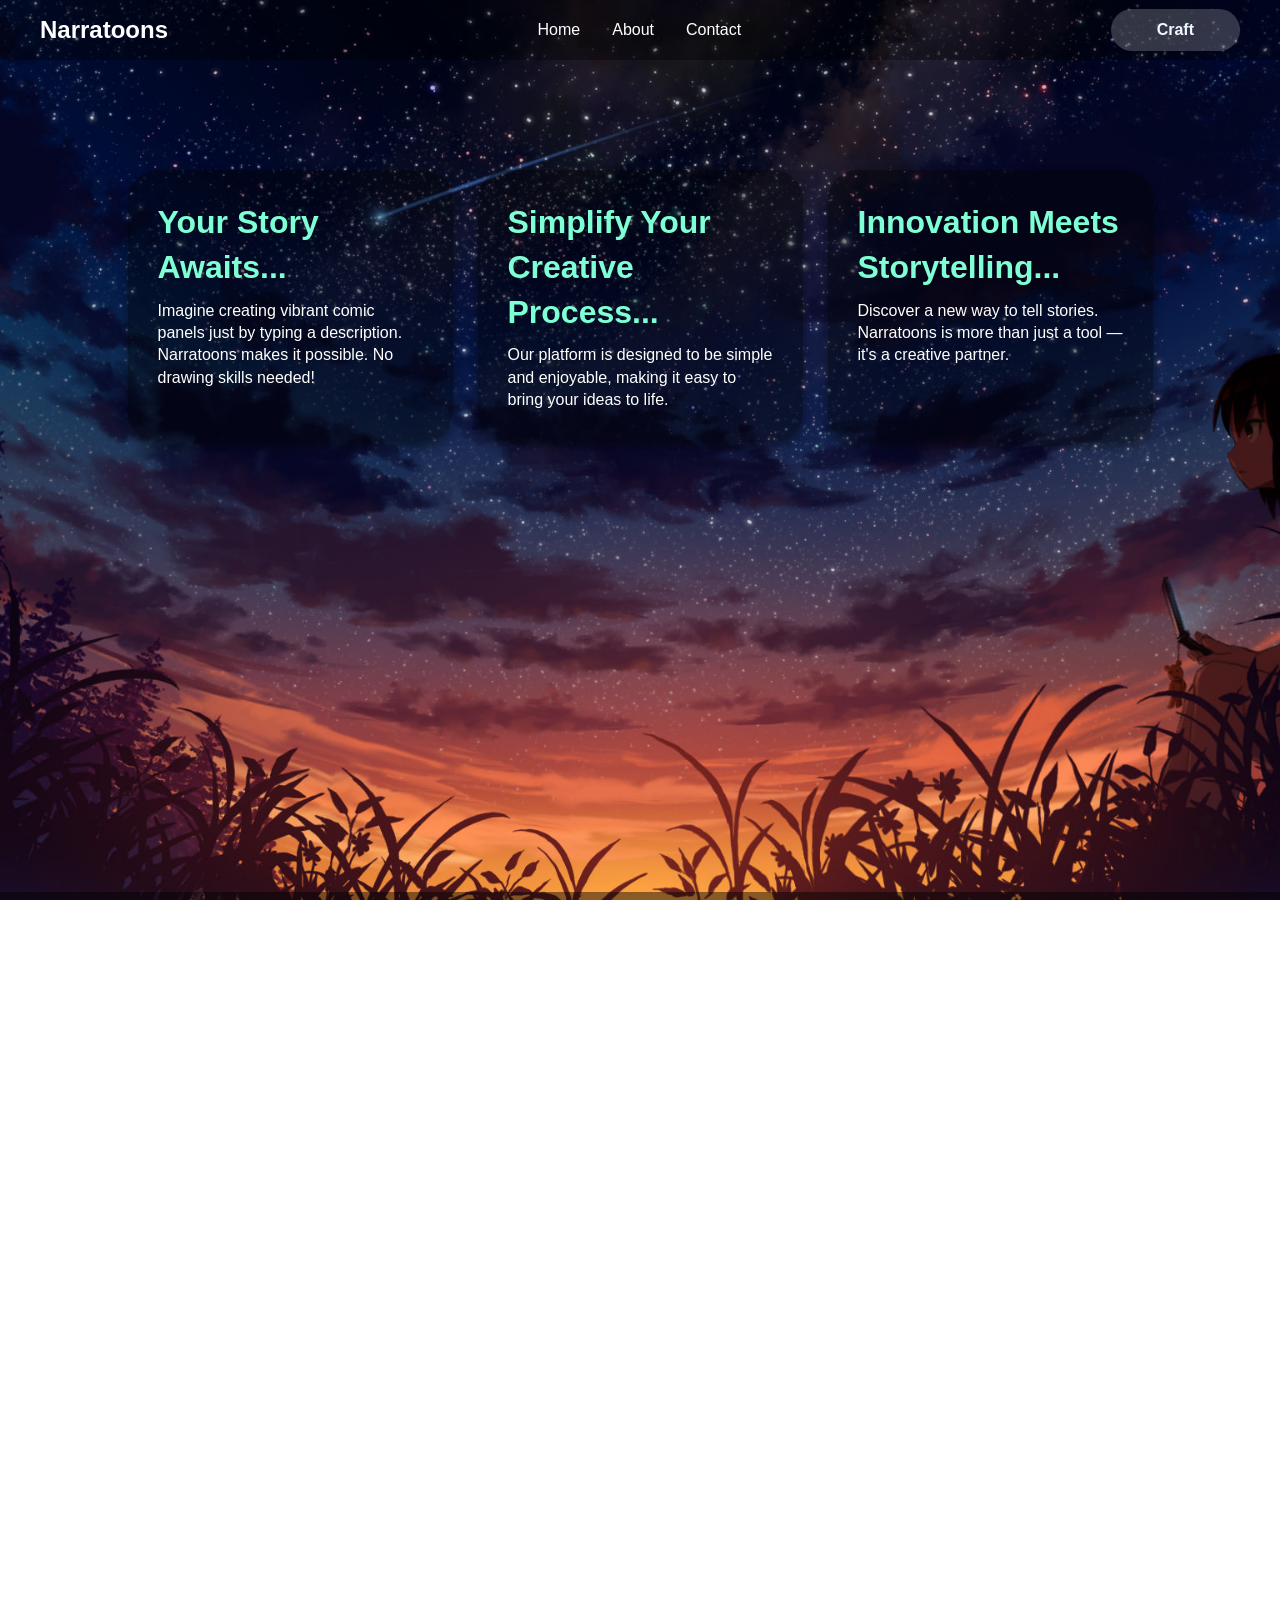
==== index.html @ a37d44e3 "Initial Narratoons project" ====
<!DOCTYPE html>
<html lang="en">
  <head>
    <meta charset="UTF-8" />
    <meta name="viewport" content="width=device-width, initial-scale=1.0" />
    <title>Narratoons</title>
    <link rel="stylesheet" href="style.css" />
    <link
      rel="stylesheet"
      href="https://cdnjs.cloudflare.com/ajax/libs/font-awesome/6.7.2/css/all.min.css"
      crossorigin="anonymous"
      referrerpolicy="no-referrer"
    />
    <!-- FIX: Use relative paths, NOT hardcoded Windows paths -->
    <link rel="icon" href="Images/favicon_io/favicon.ico" type="image/x-icon" />
    <link rel="icon" href="Images/favicon_io/favicon-32x32.png" type="image/png" />
  </head>
  <body id="top">

    <!-- NAVBAR -->
    <header>
      <div class="navbar">
        <div class="logo"><a href="#">Narratoons</a></div>
        <ul class="links">
          <li><a href="#top">Home</a></li>
          <li><a href="#about">About</a></li>
          <li><a href="#contact">Contact</a></li>
        </ul>
        <button type="button" class="craft-button">
          <a href="craft.html" class="action_btn">Craft</a>
        </button>
        <div class="toggle_btn">
          <i class="fa-solid fa-bars"></i>
        </div>
      </div>
    </header>

    <!-- HERO CARDS -->
    <div class="card-container">
      <div class="card">
        <div class="card-content">
          <h2>Your Story Awaits...</h2>
          <p>
            Imagine creating vibrant comic panels just by typing a description.
            Narratoons makes it possible. No drawing skills needed!
          </p>
        </div>
      </div>
      <div class="card">
        <div class="card-content">
          <h2>Simplify Your Creative Process...</h2>
          <p>
            Our platform is designed to be simple and enjoyable, making it easy
            to bring your ideas to life.
          </p>
        </div>
      </div>
      <div class="card">
        <div class="card-content">
          <h2>Innovation Meets Storytelling...</h2>
          <p>
            Discover a new way to tell stories. Narratoons is more than just a
            tool — it's a creative partner.
          </p>
        </div>
      </div>
    </div>

    <!-- ABOUT SECTION -->
    <section id="about" class="page-section">
      <div class="section-content">
        <h4>About</h4>
        <p>
          Welcome to Narratoons! This website leverages the power of
          text-to-image generation to help you create comic panels from your
          text descriptions. The technology behind Narratoons is built upon
          recent advancements in AI, allowing for the generation of increasingly
          realistic and diverse visuals. Our aim is to provide a user-friendly
          way to transform your stories into structured comic layouts.
        </p>
      </div>
    </section>

    <!-- CONTACT SECTION -->
    <section id="contact" class="page-section">
      <div class="section-content">
        <h4>Contact</h4>
        <p>
          <span class="highlight-name">AJAYE C</span> — ajayshekharab@gmail.com
        </p>
      </div>
    </section>

    <!-- FIX: Removed broken getData() script and stray elements that were outside <body> -->

  </body>
</html>
---- style.css ----
/* ============================================================
   Narratoons — Stylesheet
   ============================================================ */

/* ── Reset ── */
*, *::before, *::after {
  margin: 0; padding: 0; box-sizing: border-box;
  font-family: sans-serif;
}
html, body {
  height: 100%; overflow-x: hidden; overflow-y: auto;
}
body {
  background: url("Images/21633.jpg") center center / cover fixed;
}
li { list-style: none; }
a  { text-decoration: none; color: #fff; font-size: 1rem; }
a:hover { color: aquamarine; }

/* ── Buttons ── */
button {
  border: none;
  background: rgba(255,255,255,0.2);
  padding: 12px 30px;
  border-radius: 25px;
  font-weight: bold; font-size: 15px;
  transition: transform 0.2s ease;
}
button:hover { transform: scale(1.03); cursor: pointer; }

/* ── Navbar ── */
header {
  position: fixed; top: 0; width: 100%; z-index: 100;
  padding: 0 2rem;
  background: rgba(0,0,0,0.35);
}
.navbar {
  height: 60px; max-width: 1200px; margin: 0 auto;
  display: flex; align-items: center; justify-content: space-between;
}
.navbar .logo a { font-size: 1.5rem; font-weight: bold; }
.navbar .links  { display: flex; gap: 2rem; }
.navbar .toggle_btn { color:#fff; font-size:1.5rem; cursor:pointer; display:none; }
.action_btn { color: aliceblue; padding: 0.5rem 1rem; }

/* ── Homepage Cards ── */
.card-container {
  display: flex; justify-content: center; flex-wrap: wrap;
  gap: 25px; margin-top: 100px; padding-top: 70px;
}
.card {
  width: 325px; background: rgba(0,0,0,0.4);
  border-radius: 30px; box-shadow: 0 5px 10px rgba(0,0,0,0.4);
  cursor: pointer; transition: transform 0.3s ease;
}
.card:hover { transform: scale(1.05); }
.card-content { padding: 30px; line-height: 1.4; }
.card-content h2 { font-size: 32px; margin-bottom:10px; color: aquamarine; }
.card-content p  { font-size: 16px; color: white; }

/* ── Page Sections ── */
.page-section {
  padding: 50px 20px; margin-top: 50vh;
  background: rgba(0,0,0,0.45); color: white;
}
.section-content { max-width: 800px; margin: 0 auto; }
.section-content h4 { font-size: 32px; margin-bottom: 16px; color: aquamarine; }
.highlight-name { font-size: 1.2em; font-weight: bold; }

/* ── Craft Page Layout ── */
.main-container {
  display: flex; width: 100vw; min-height: 100vh;
  margin-top: 80px; box-sizing: border-box;
}
.sections-container {
  display: flex; width: 100%; gap: 0;
}

/* Left panel (controls) */
.left-panel {
  flex: 0 0 320px; max-width: 360px;
  margin: 32px 0 32px 32px;
  background: rgba(20,20,30,0.6);
  border-radius: 16px;
  padding: 28px 20px;
  display: flex; flex-direction: column;
  box-shadow: 0 4px 24px rgba(0,0,0,0.2);
}

/* Right panel (output) */
.right-panel {
  flex: 1 1 0%;
  margin: 32px 32px 32px 24px;
  background: rgba(20,20,30,0.4);
  border-radius: 16px;
  padding: 28px;
  display: flex; flex-direction: column; align-items: center;
  min-width: 0;
  box-shadow: 0 4px 24px rgba(0,0,0,0.15);
}

.output-section {
  width: 100%; display: flex; flex-direction: column; align-items: center;
}
.output-title {
  color: #fff; font-size: 1.8rem; letter-spacing: 1px; margin-bottom: 12px;
}
.output-picture-style {
  color: rgba(255,255,255,0.75); font-size: 1rem; margin-bottom: 12px;
}

/* ── Search Input ── */
.search_container {
  width: 100%; margin-bottom: 16px;
  display: flex; justify-content: center;
}
.search_container input {
  width: 100%; padding: 10px 16px;
  border-radius: 25px; border: none;
  background: aliceblue; color: #222; font-size: 14px;
  transition: box-shadow 0.3s;
}
.search_container input:focus {
  outline: none;
  box-shadow: 0 0 0 3px rgba(80,180,255,0.45);
}
.search_container input::placeholder { color: rgba(34,34,34,0.45); }

/* Generate button */
.option-item {
  width: 100%; color: white; padding: 12px;
  background: rgba(255,255,255,0.12);
  border-radius: 8px; margin-bottom: 20px;
  font-size: 1rem; cursor: pointer;
  transition: background 0.25s;
}
.option-item:hover { background: rgba(255,255,255,0.25); }
.options-section { display: flex; flex-direction: column; gap: 0; }

/* ── Dropdowns ── */
.grid-type-dropdown, .picture-style-dropdown {
  position: relative; width: 100%; margin-bottom: 14px;
}
.dropdown-selected {
  display: flex; align-items: center; justify-content: space-between;
  background: #222; color: #fff;
  padding: 11px 14px; border-radius: 8px;
  cursor: pointer; font-size: 15px;
  transition: background 0.2s;
}
.dropdown-selected:hover { background: #333; }
.selected-content { display: flex; align-items: center; gap: 10px; }
#selected-grid-icon { display: flex; align-items: center; }
.dropdown-arrow { font-size: 13px; }

.dropdown-list {
  position: absolute; top: 100%; left: 0; width: 100%;
  background: #fff; color: #222;
  border-radius: 8px; box-shadow: 0 4px 16px rgba(0,0,0,0.14);
  z-index: 50; margin-top: 6px; overflow: hidden;
}
.dropdown-item {
  display: flex; align-items: center; justify-content: space-between;
  padding: 11px 14px; cursor: pointer; transition: background 0.15s;
}
.item-content { display: flex; align-items: center; gap: 10px; }
.grid-icon    { display: flex; align-items: center; }

.dropdown-item.selected {
  background: rgba(80,180,255,0.15);
  font-weight: bold; color: #1a6fa4;
  border-left: 4px solid #50b4ff;
}
.dropdown-item .checkmark { color: #50b4ff; font-weight: bold; margin-left: 8px; }
.dropdown-item:hover { background: rgba(80,180,255,0.08); color: #1a6fa4; }

/* ── Output Grid ── */
.output-images {
  width: 100%; min-height: 500px; max-height: 72vh;
  background: rgba(255,255,255,0.07);
  border-radius: 12px; padding: 20px;
  display: grid; gap: 16px;
  box-sizing: border-box; margin-top: 12px; overflow: auto;
}

/* TYPE-1: equal 2×2 (4 panels) */
.output-images.grid-0 { grid-template-columns: 1fr 1fr; grid-template-rows: 1fr 1fr; }
.output-images.grid-0 .panel-1 { grid-column:1; grid-row:1; }
.output-images.grid-0 .panel-2 { grid-column:2; grid-row:1; }
.output-images.grid-0 .panel-3 { grid-column:1; grid-row:2; }
.output-images.grid-0 .panel-4 { grid-column:2; grid-row:2; }

/* TYPE-2: one wide top + 2 bottom (3 panels) */
.output-images.grid-1 { grid-template-columns: 1fr 1fr; grid-template-rows: 1fr 1fr; }
.output-images.grid-1 .panel-1 { grid-column:1 / span 2; grid-row:1; }
.output-images.grid-1 .panel-2 { grid-column:1; grid-row:2; }
.output-images.grid-1 .panel-3 { grid-column:2; grid-row:2; }

/* TYPE-3: tall left + 2 stacked right (3 panels) */
.output-images.grid-2 { grid-template-columns: 1fr 1fr; grid-template-rows: 1fr 1fr; }
.output-images.grid-2 .panel-1 { grid-column:1; grid-row:1 / span 2; }
.output-images.grid-2 .panel-2 { grid-column:2; grid-row:1; }
.output-images.grid-2 .panel-3 { grid-column:2; grid-row:2; }

/* ── Comic Panels ── */
.comic-panel {
  background: #fafafa; border: 2px solid #ccc; border-radius: 6px;
  width: 100%; height: 100%; min-height: 120px;
  display: flex; align-items: center; justify-content: center; overflow: hidden;
}
.comic-panel.empty-outline { border: 2px dashed #888; background: rgba(255,255,255,0.04); }
.panel-placeholder-text { color: rgba(160,160,160,0.8); font-size: 0.85rem; font-style: italic; }
.comic-panel img { width:100%; height:100%; object-fit:cover; border-radius:4px; display:block; }

/* ── Loading Spinner ── */
.loading-state {
  display: flex; flex-direction: column; align-items: center;
  justify-content: center; width: 100%; min-height: 300px;
  color: #fff; text-align: center; gap: 18px;
}
.loading-state p  { font-size: 1.15rem; line-height: 1.6; }
.loading-state small { opacity: 0.6; font-size: 0.85rem; }

.spinner {
  width: 52px; height: 52px;
  border: 5px solid rgba(255,255,255,0.15);
  border-top-color: aquamarine;
  border-radius: 50%;
  animation: spin 0.85s linear infinite;
}
@keyframes spin { to { transform: rotate(360deg); } }

/* ── Responsive ── */
@media (max-width: 768px) {
  .sections-container { flex-direction: column; }
  .left-panel  { flex: none; max-width: 100%; margin: 76px 12px 0; }
  .right-panel { margin: 12px 12px 32px; }
  .navbar .links { display: none; }
  .navbar .toggle_btn { display: block; }
}
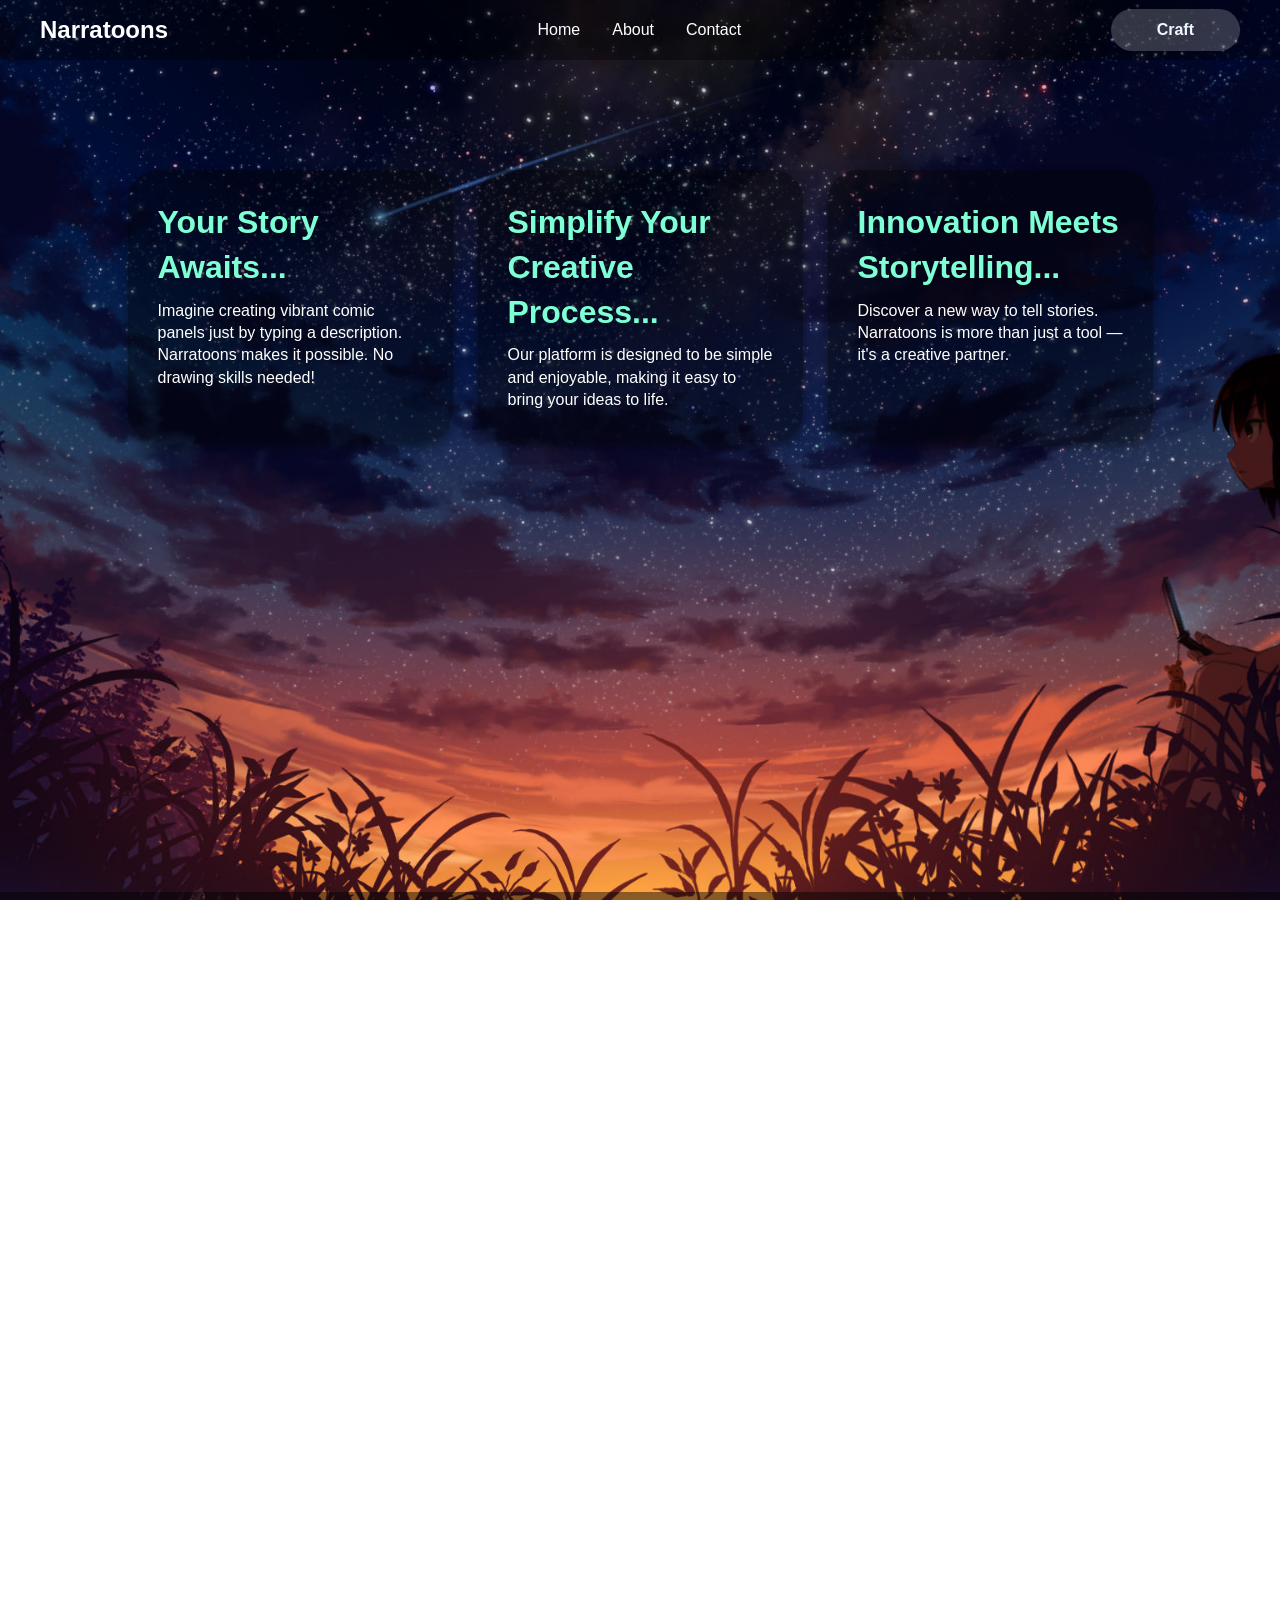
==== commit 44ffb0a6: "Update about section" ====
--- a/index.html
+++ b/index.html
@@ -71,12 +71,13 @@
       <div class="section-content">
         <h4>About</h4>
         <p>
-          Welcome to Narratoons! This website leverages the power of
-          text-to-image generation to help you create comic panels from your
-          text descriptions. The technology behind Narratoons is built upon
-          recent advancements in AI, allowing for the generation of increasingly
-          realistic and diverse visuals. Our aim is to provide a user-friendly
-          way to transform your stories into structured comic layouts.
+          Narratoons is an AI-powered web application that transforms your text descriptions and voice input into vibrant comic panels.
+           Simply type or speak a scene, choose from Japanese, American, Egyptian, or Indian comic art styles, and select your preferred panel layout — 
+           Narratoons generates stunning visuals in seconds using Stability AI's image generation technology. Built with a FastAPI Python backend and a 
+           clean HTML/CSS/JavaScript frontend, the app supports three unique grid layouts to bring your stories to life in a structured comic format. 
+           Whether you're a storyteller, student, or creative enthusiast.
+          
+          
         </p>
       </div>
     </section>
